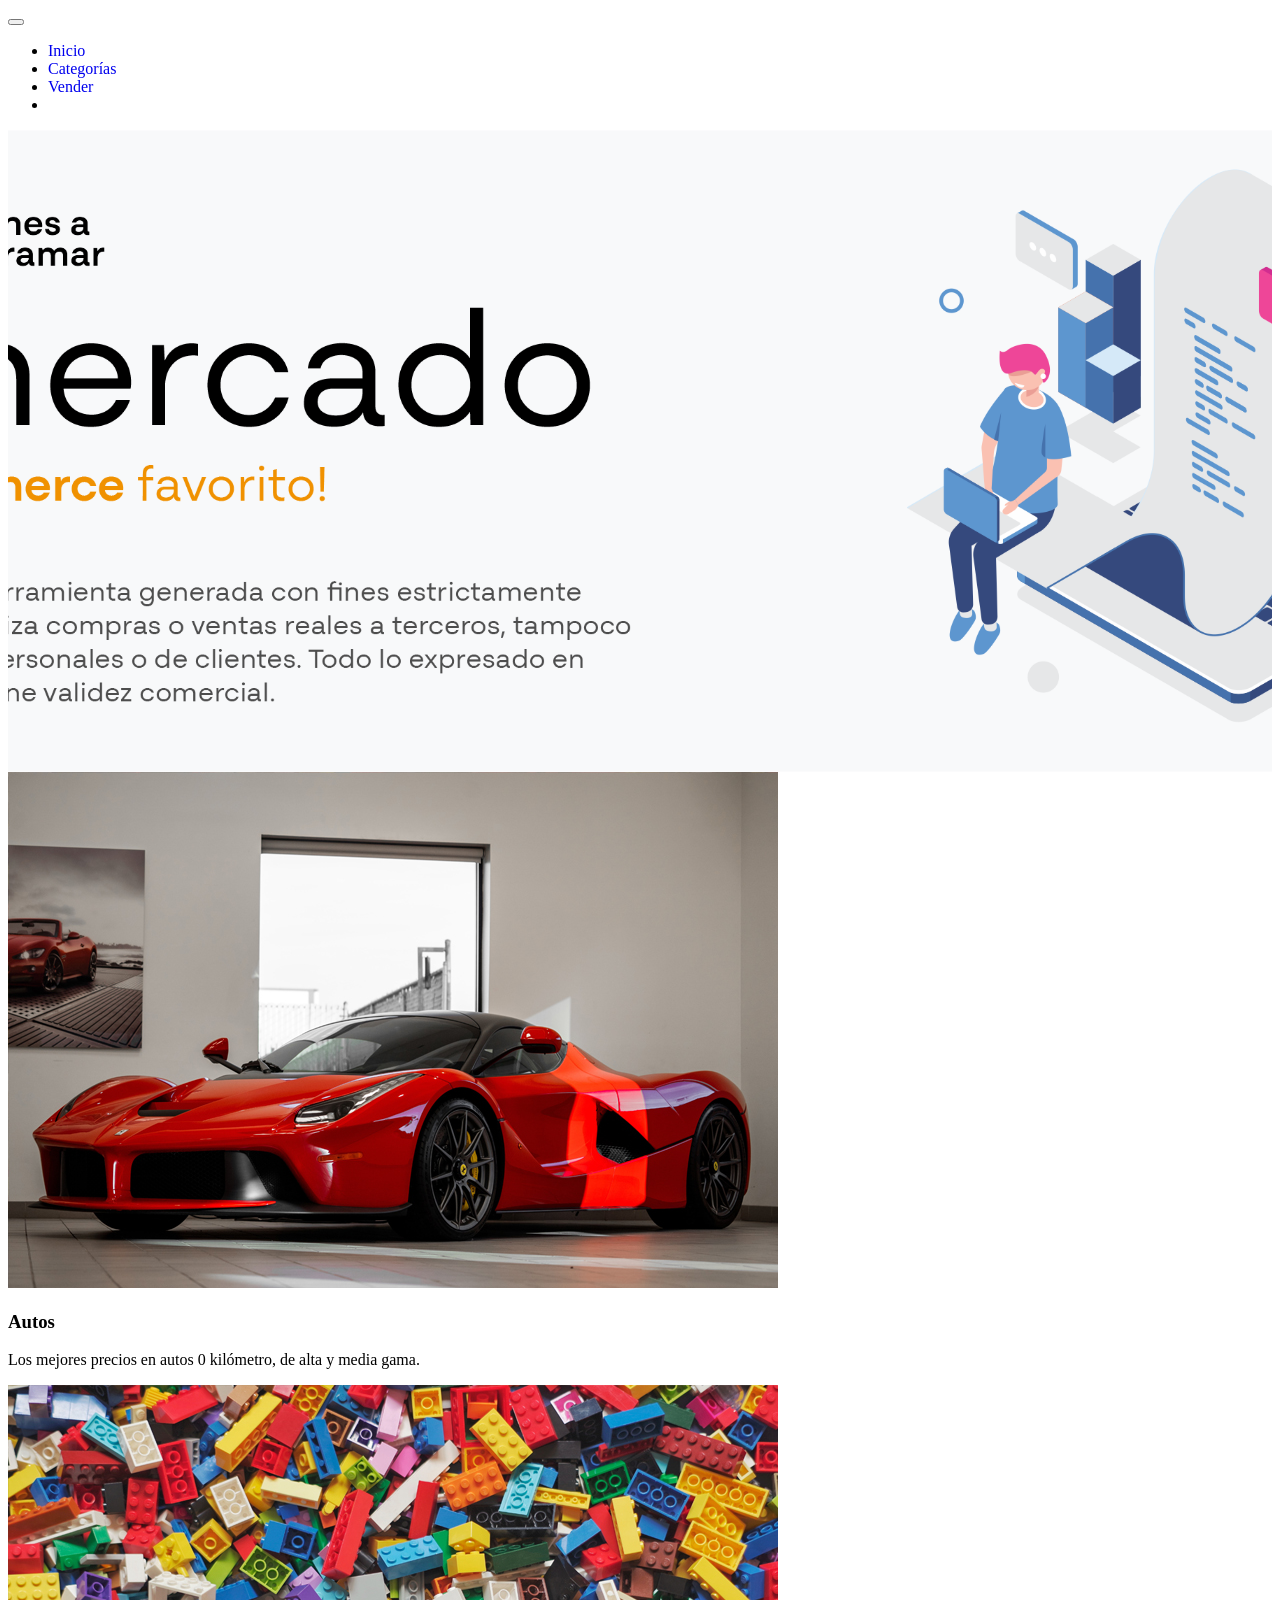
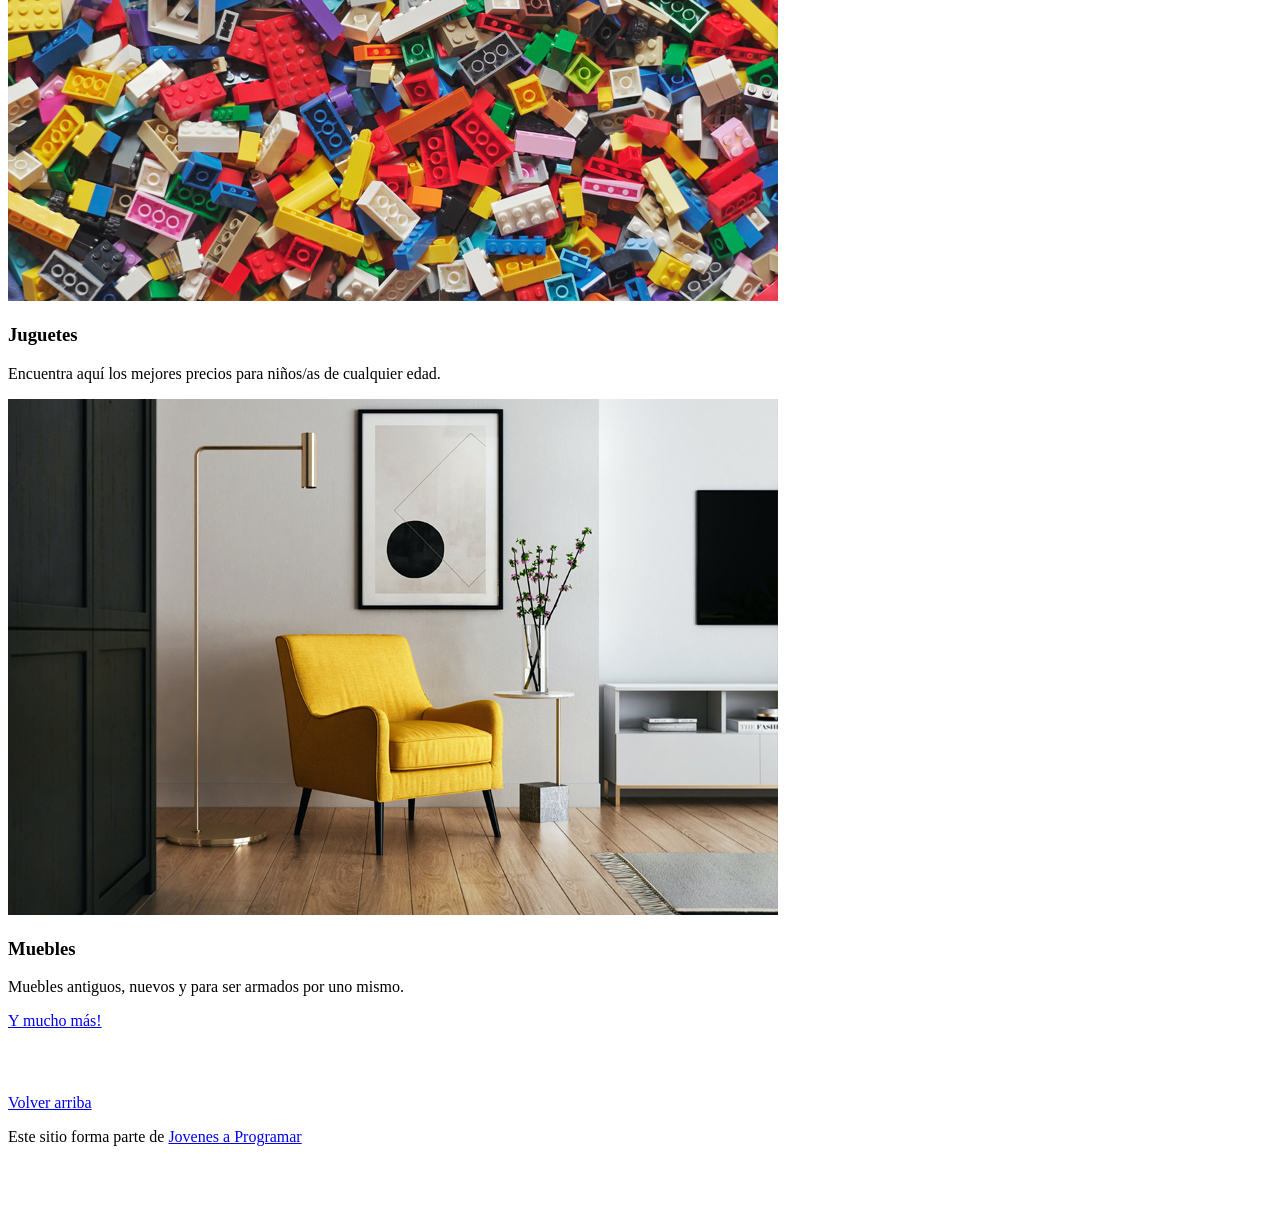
==== index.html @ 0af0421f "Workspace inicial" ====
<!DOCTYPE html>
<html lang="es">

<head>
  <meta http-equiv="Content-Type" content="text/html; charset=UTF-8">
  <meta name="viewport" content="width=device-width, initial-scale=1, shrink-to-fit=no">
  <title>eMercado - Todo lo que busques está aquí</title>

  <link href="https://fonts.googleapis.com/css?family=Raleway:300,300i,400,400i,700,700i,900,900i" rel="stylesheet">
  <link href="css/bootstrap.min.css" rel="stylesheet">
  <link href="css/styles.css" rel="stylesheet">
</head>

<body>
  <nav class="navbar navbar-expand-lg navbar-dark bg-dark p-1">
    <div class="container">
      <button class="navbar-toggler" type="button" data-bs-toggle="collapse" data-bs-target="#navbarNav"
        aria-controls="navbarNav" aria-expanded="false" aria-label="Toggle navigation">
        <span class="navbar-toggler-icon"></span>
      </button>
      <div class="collapse navbar-collapse" id="navbarNav">
        <ul class="navbar-nav w-100 justify-content-between">
          <li class="nav-item">
            <a class="nav-link active" href="index.html">Inicio</a>
          </li>
          <li class="nav-item">
            <a class="nav-link" href="categories.html">Categorías</a>
          </li>
          <li class="nav-item">
            <a class="nav-link" href="sell.html">Vender</a>
          </li>
          <li class="nav-item">
          </li>
        </ul>
      </div>
    </div>
  </nav>
  <main>
    <div class="jumbotron text-center"></div>
    <div class="album py-5 bg-light">
      <div class="container">
        <div class="row">
          <div class="col-md-4">
            <div class="card mb-4 shadow-sm custom-card cursor-active" id="autos">
              <img class="bd-placeholder-img card-img-top" src="img/cars_index.jpg"
                alt="Imgagen representativa de la categoría 'Autos'">
              <h3 class="m-3">Autos</h3>
              <div class="card-body">
                <p class="card-text">Los mejores precios en autos 0 kilómetro, de alta y media gama.</p>
              </div>
            </div>
          </div>
          <div class="col-md-4">
            <div class="card mb-4 shadow-sm custom-card cursor-active" id="juguetes">
              <img class="bd-placeholder-img card-img-top" src="img/toys_index.jpg"
                alt="Imgagen representativa de la categoría 'Juguetes'">
              <h3 class="m-3">Juguetes</h3>
              <div class="card-body">
                <p class="card-text">Encuentra aquí los mejores precios para niños/as de cualquier edad.</p>
              </div>
            </div>
          </div>
          <div class="col-md-4">
            <div class="card mb-4 shadow-sm custom-card cursor-active" id="muebles">
              <img class="bd-placeholder-img card-img-top" src="img/furniture_index.jpg"
                alt="Imgagen representativa de la categoría 'Muebles'">
              <h3 class="m-3">Muebles</h3>
              <div class="card-body">
                <p class="card-text">Muebles antiguos, nuevos y para ser armados por uno mismo.</p>
              </div>
            </div>
          </div>
        </div>
        <div class="row">
          <a class="btn btn-light btn-lg btn-block" href="categories.html">Y mucho más!</a>
        </div>
      </div>
    </div>
  </main>
  <footer class="text-muted">
    <div class="container">
      <p class="float-end">
        <a href="#">Volver arriba</a>
      </p>
      <p>Este sitio forma parte de <a href="https://jovenesaprogramar.edu.uy/" target="_blank">Jovenes a Programar</a></p>
    </div>
  </footer>
  <script src="js/bootstrap.bundle.min.js"></script>
  <script src="js/index.js"></script>
  <script src="js/init.js"></script>
</body>

</html>
---- css/styles.css ----
.jumbotron,
.card-body,
.container,
.site-header {
  font-family: 'Verdana', serif !important;
}

.jumbotron .display-4 {
  font-weight: bold;
}

nav a {
  text-decoration: none;
}

.bd-placeholder-img {
  font-size: 1.125rem;
  text-anchor: middle;
  -webkit-user-select: none;
  -moz-user-select: none;
  -ms-user-select: none;
  user-select: none;
}

@media (min-width: 768px) {
  .bd-placeholder-img-lg {
    font-size: 3.5rem;
  }
}

.jumbotron {
  height: 50vh;
  padding: 5em inherit;
  margin-bottom: 0;
  background-color: #53C0FB;
  background: url('../img/cover_back.png');
  background-size: cover;
  background-position: center;
  background-repeat: no-repeat;
  color: black;
  font-weight: bold;
}

@media (min-width: 768px) {
  .jumbotron {
    padding-top: 6rem;
    padding-bottom: 6rem;
  }
}

.jumbotron p:last-child {
  margin-bottom: 0;
}

.jumbotron-heading {
  font-weight: 300;
}

.jumbotron .container {
  max-width: 40rem;
  background-color: rgba(255, 255, 255, 0.5);
  border-radius: 10px;
  text-shadow: 1px 1px 2px grey;
}

.jumbotron .lead {
  font-size: 38px;
}

footer {
  padding-top: 3rem;
  padding-bottom: 3rem;
}

footer p {
  margin-bottom: .25rem;
}

.site-header a {
  color: white;
  transition: ease-in-out color .15s;
}

.site-header .dropdown-menu a {
  color: black;
}

.dropzone {
  border: 2px dashed #0087F7;
  border-radius: 5px;
  background: white;
}

.img-fit {
  max-height: 100%;
}

.alert {
  position: fixed;
  top: 80px;
  width: 50%;
  left: 50%;
  transform: translate(-50%, 0);
}

.lds-ring {
  display: inline-block;
  position: relative;
  width: 64px;
  height: 64px;
  top: 50%;
  left: 50%;
}

.cursor-active {
  cursor: pointer;
}

.left {
  float: left;
  padding: 4px;
  background-color: rgba(255, 255, 255, 0.5);
}

.lds-ring div {
  box-sizing: border-box;
  display: block;
  position: absolute;
  width: 51px;
  height: 51px;
  margin: 6px;
  border: 6px solid #fff;
  border-radius: 50%;
  animation: lds-ring 1.2s cubic-bezier(0.5, 0, 0.5, 1) infinite;
  border-color: #fff transparent transparent transparent;
}

.lds-ring div:nth-child(1) {
  animation-delay: -0.45s;
}

.lds-ring div:nth-child(2) {
  animation-delay: -0.3s;
}

.lds-ring div:nth-child(3) {
  animation-delay: -0.15s;
}

@keyframes lds-ring {
  0% {
    transform: rotate(0deg);
  }

  100% {
    transform: rotate(360deg);
  }
}

.signin {
  width: 100%;
  max-width: 330px;
  padding: 15px;
  margin: auto;
}

#spinner-wrapper {
  position: fixed;
  background-color: rgba(0, 0, 0, 0.5);
  width: 100%;
  height: 100%;
  top: 0;
  left: 0;
  z-index: 1021;
  display: none;
}

main {
  min-height: calc(100vh - 210px);
}

a.custom-card,
a.custom-card:hover {
  color: inherit;
  text-decoration: inherit;
}

.checked {
  color: orange;
}
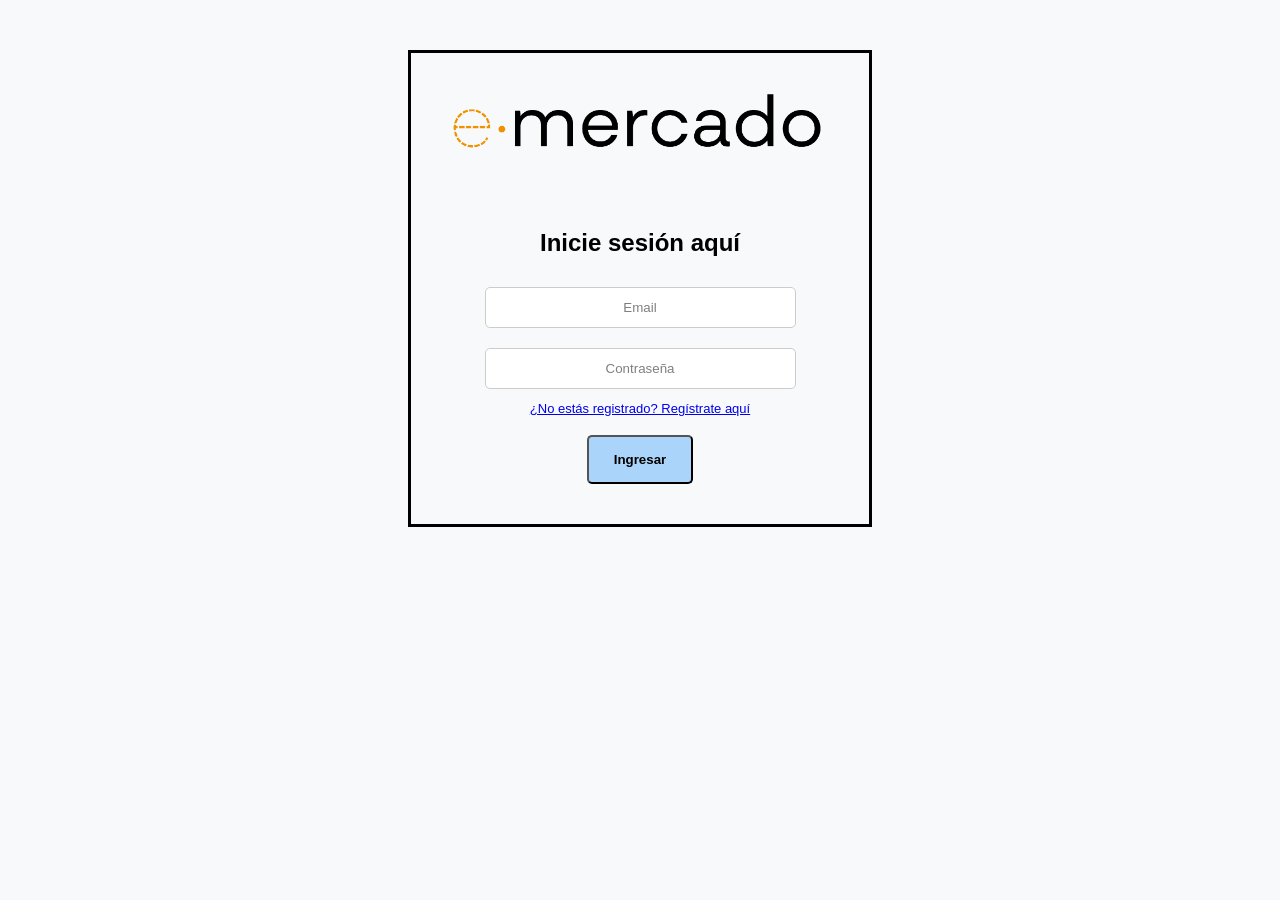
==== commit d7ec0544: "Entrega 1" ====
--- a/index.html
+++ b/index.html
@@ -30,6 +30,8 @@
             <a class="nav-link" href="sell.html">Vender</a>
           </li>
           <li class="nav-item">
+            <!--Se agrega el boton de iniciar sesión-->
+            <a class="nav-link" href="login.html">Iniciar sesión</a>
           </li>
         </ul>
       </div>
@@ -88,6 +90,7 @@
   <script src="js/bootstrap.bundle.min.js"></script>
   <script src="js/index.js"></script>
   <script src="js/init.js"></script>
+  <script src="js/login.js"></script>
 </body>
 
 </html>
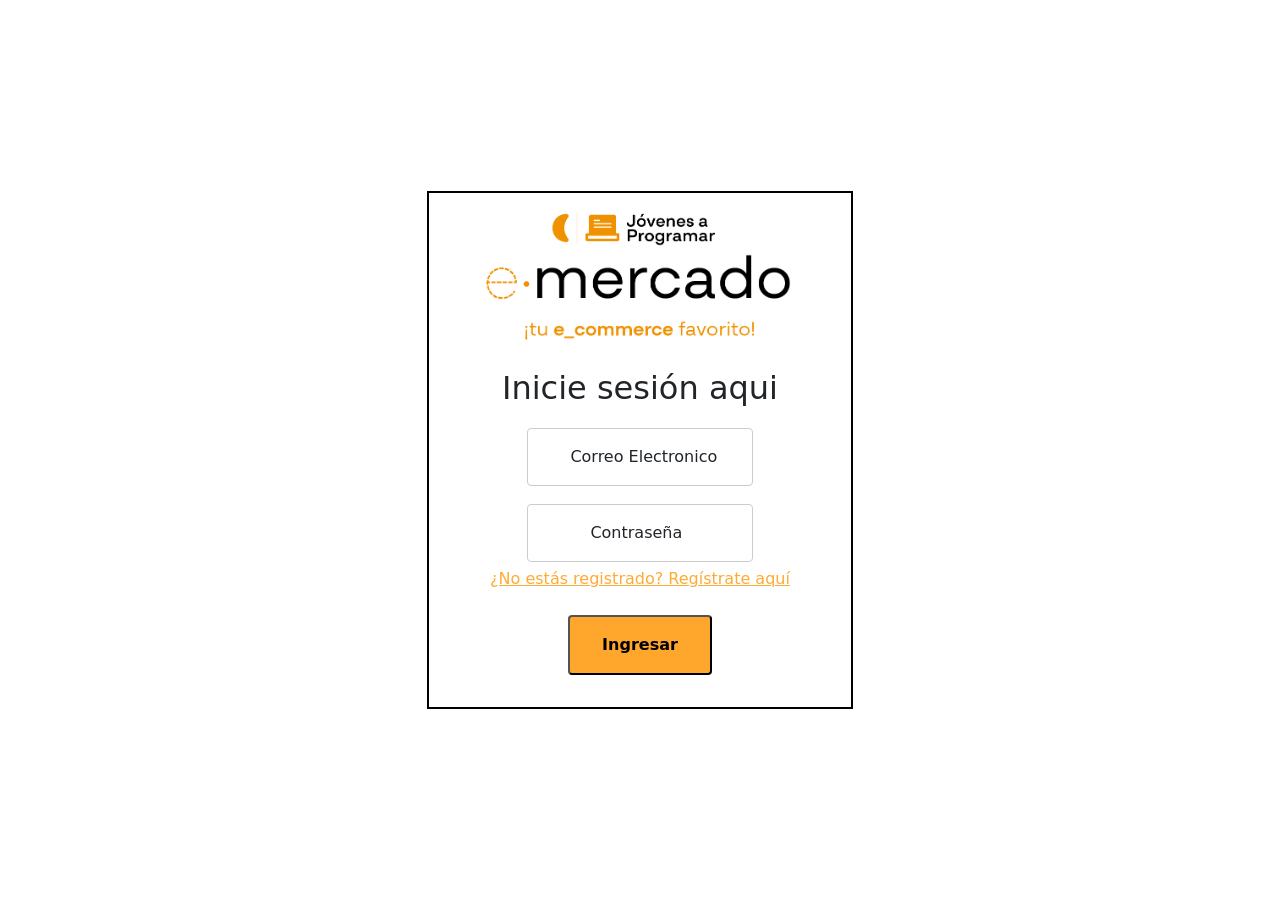
==== commit 7cfac40e: "Entrega 2" ====
--- a/index.html
+++ b/index.html
@@ -31,7 +31,7 @@
           </li>
           <li class="nav-item">
             <!--Se agrega el boton de iniciar sesión-->
-            <a class="nav-link" href="login.html">Iniciar sesión</a>
+            <a id="login" class="nav-link" href="login.html">Iniciar sesión</a>
           </li>
         </ul>
       </div>
